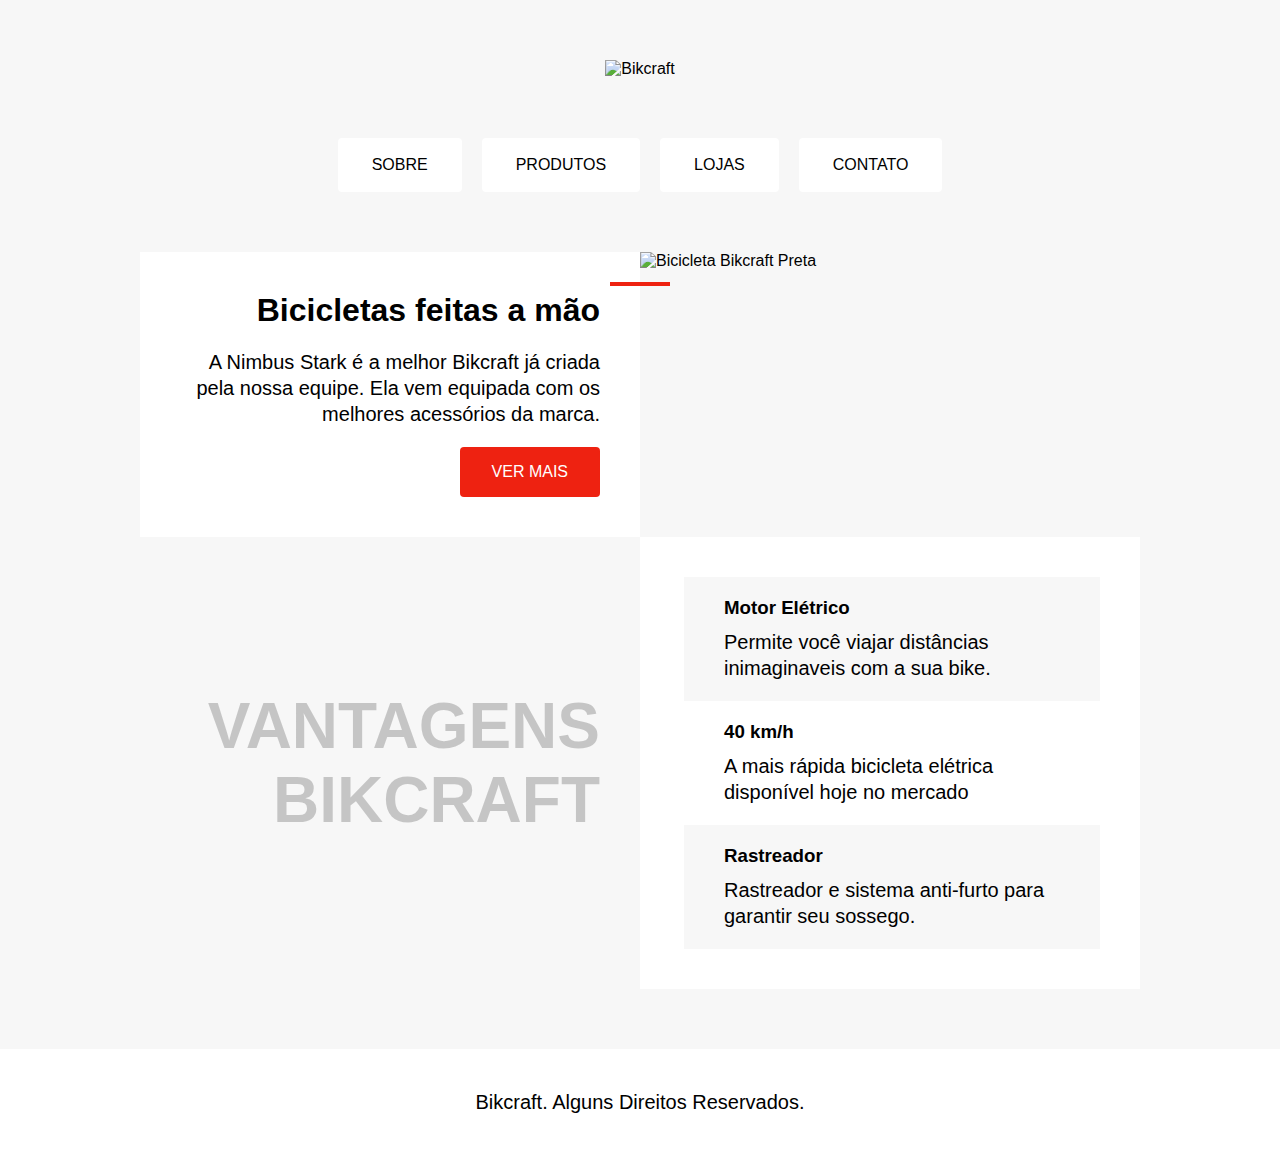
==== index.html @ d08aa744 "Add files via upload" ====
<!DOCTYPE html>
<html lang="pt-BR">
  <head>
    <meta charset="UTF-8" />
    <meta http-equiv="X-UA-Compatible" content="IE=edge" />
    <meta name="viewport" content="width=device-width, initial-scale=1.0" />
    <title>Bikcraft</title>
    <link rel="stylesheet" href="./style.css" />
  </head>
  <body>
    <header class="header">
      <img src="./img/bikcraft.svg" alt="Bikcraft" />
      <nav aria-label="primária">
        <ul class="menu">
          <li><a href="/">Sobre</a></li>
          <li><a href="/">Produtos</a></li>
          <li><a href="/">Lojas</a></li>
          <li><a href="/">Contato</a></li>
        </ul>
      </nav>
    </header>
    <main>
      <article class="conteudo">
        <div class="introducao" aria-labelledby="label-introducao">
          <h1 id="label-introducao">Bicicletas feitas a mão</h1>
          <p>
            A Nimbus Stark é a melhor Bikcraft já criada pela nossa equipe. Ela
            vem equipada com os melhores acessórios da marca.
          </p>
          <a class="botao" href="/">Ver Mais</a>
        </div>
        <div class="introducao-cover">
          <img
            class="imagem"
            src="./img/bicicleta.jpg"
            alt="Bicicleta Bikcraft Preta"
          />
        </div>
      </article>
      <article
        class="conteudo conteudo-vantagem"
        aria-labelledby="label-vantagens"
      >
        <h2 class="subtitulo" id="label-vantagens">Vantagens Bikcraft</h2>
        <ul class="vantagens">
          <li class="vantagens-item">
            <img src="./img/eletrica.svg" alt="" />
            <h3>Motor Elétrico</h3>
            <p>Permite você viajar distâncias inimaginaveis com a sua bike.</p>
          </li>
          <li class="vantagens-item">
            <img src="./img/velocidade.svg" alt="" />
            <h3>40 km/h</h3>
            <p>A mais rápida bicicleta elétrica disponível hoje no mercado</p>
          </li>
          <li class="vantagens-item">
            <img src="./img/rastreador.svg" alt="" />
            <h3>Rastreador</h3>
            <p>Rastreador e sistema anti-furto para garantir seu sossego.</p>
          </li>
        </ul>
      </article>
    </main>
    <footer class="rodape">
      <p>Bikcraft. Alguns Direitos Reservados.</p>
    </footer>
  </body>
</html>
---- style.css ----
body {
  font-family: Arial, Helvetica, sans-serif;
  margin: 0px;
  background: #f7f7f7;
  display: grid;
  gap: 60px;
  justify-items: center;
  margin-top: 60px;
}
img.imagem {
  max-width: 100%;
  display: block;
}
a {
  text-decoration: none;
}
ul {
  list-style: none;
  margin: 0px;
  padding: 0px;
}
p,
h1,
h2,
h3 {
  margin: 0px;
}
p {
  font-size: 1.25rem;
  line-height: 1.3;
}
.header {
  display: grid;
  justify-items: center;
  gap: 60px;
}
.menu {
  display: flex;
  flex-wrap: wrap;
  gap: 20px;
  justify-content: center;
}
.menu a {
  display: block;
  background: #fff;
  padding: 1rem 2rem;
  border-radius: 4px;
  color: #000;
  text-transform: uppercase;
  border: 2px solid #fff;
}
.menu a:hover {
  border: 2px solid #e21;
}
.conteudo {
  display: grid;
  grid-template-columns: 1fr 1fr;
  max-width: 1000px;
}
.introducao {
  background: #fff;
  padding: 40px;
  text-align: right;
  position: relative;
  display: grid;
  gap: 20px;
  align-content: center;
  justify-items: end;
}
.introducao::before {
  content: "";
  width: 60px;
  height: 4px;
  background: #e21;
  position: absolute;
  top: 30px;
  right: -30px;
}
.introducao-cover img {
  object-fit: cover;
  height: 100%;
}
.introducao h1 {
  font-size: 2rem;
}
.detalhe {
  width: 60px;
  height: 4px;
  background: #e21;
  position: absolute;
  top: 30px;
  right: -30px;
}
.botao {
  background: #e21;
  color: #fff;
  padding: 1rem 2rem;
  border-radius: 4px;
  text-transform: uppercase;
}
.botao:hover {
  background: #900;
}
.subtitulo {
  font-size: 4rem;
  text-transform: uppercase;
  color: rgba(0, 0, 0, 0.2);
  text-align: right;
  padding: 40px;
  align-self: center;
  background-image: url("./img/onda.svg");
}
.vantagens {
  background: #fff;
  padding: 40px;
}
.vantagens-item {
  display: grid;
  grid-template-columns: auto 1fr;
  gap: 10px 20px;
  padding: 20px;
  border-left: 4px solid #fff;
}
.vantagens-item:hover {
  border-left: 4px solid #e21;
}
.vantagens-item:nth-child(2n + 1) {
  background: #f7f7f7;
}
.vantagens-item p {
  grid-column: 2;
}
.rodape {
  background: #fff;
  width: 100%;
  text-align: center;
  padding: 40px;
  box-sizing: border-box;
}
@media (max-width: 1000px) {
  .conteudo-vantagem {
    grid-template-columns: 1fr;
  }
  .subtitulo {
    text-align: center;
  }
}
@media (max-width: 600px) {
  body {
    gap: 30px;
    margin-top: 20px;
  }
  .header {
    gap: 30px;
  }
  .conteudo {
    grid-template-columns: 1fr;
  }
  .introducao {
    text-align: left;
    justify-items: start;
  }
  .introducao::before {
    display: none;
  }
  .subtitulo {
    font-size: 3rem;
  }
}
@media (max-width: 400px) {
  .subtitulo {
    font-size: 2rem;
  }
  p {
    font-size: 1rem;
  }
}
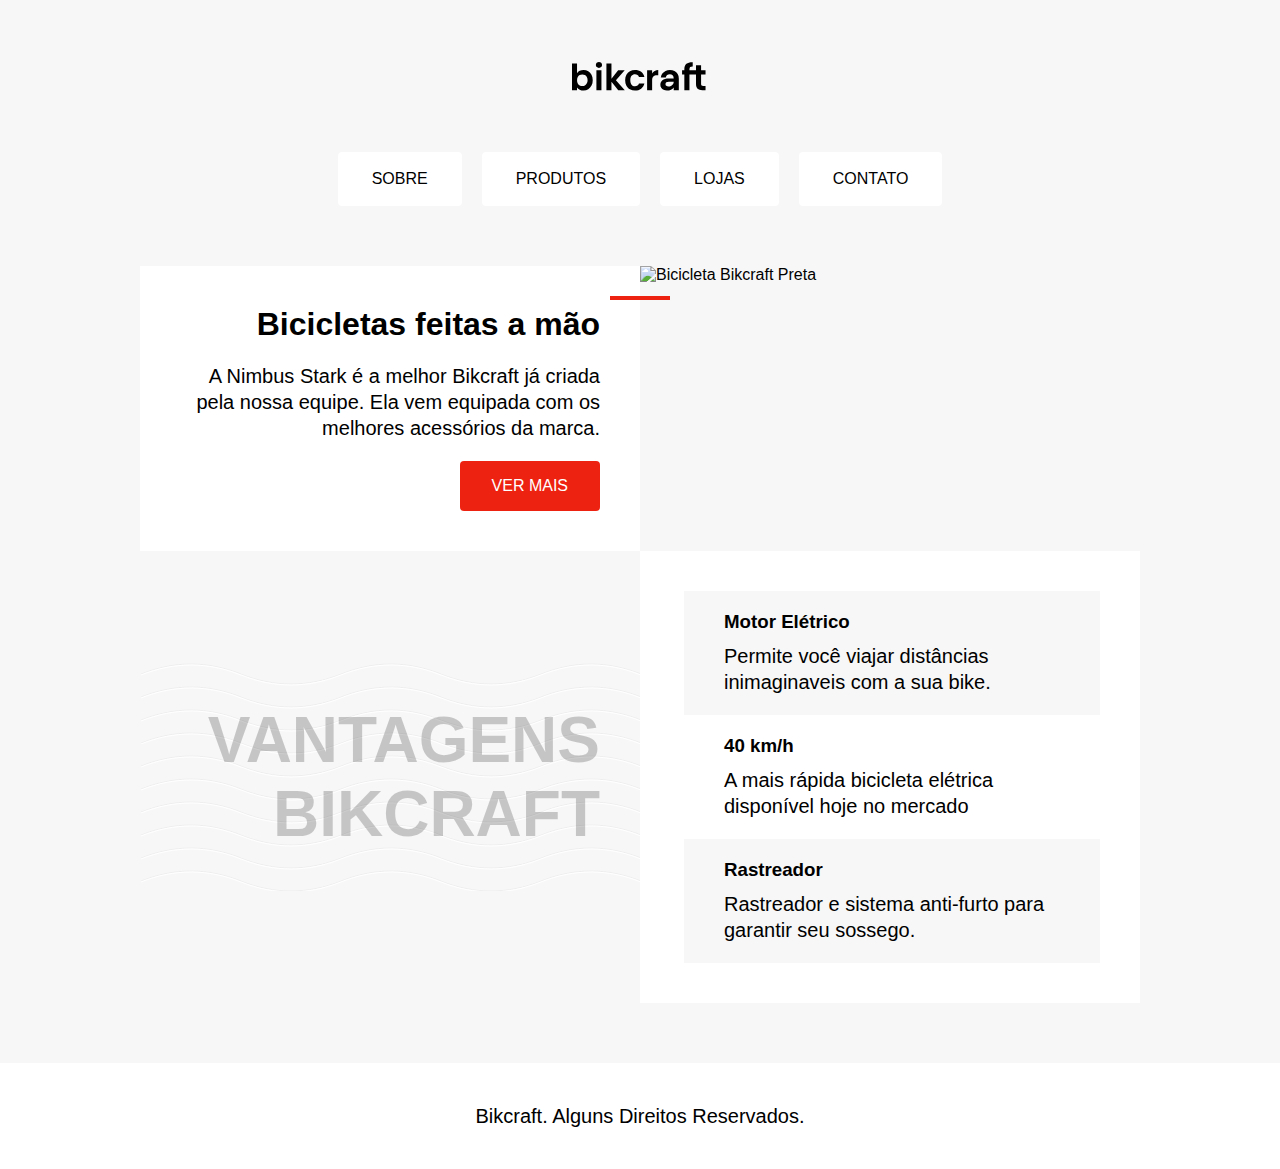
==== commit f10acda9: "Add files via upload" ====
--- a/index.html
+++ b/index.html
@@ -9,7 +9,18 @@
   </head>
   <body>
     <header class="header">
-      <img src="./img/bikcraft.svg" alt="Bikcraft" />
+      <svg
+        width="136"
+        height="32"
+        viewBox="0 0 136 32"
+        fill="none"
+        xmlns="http://www.w3.org/2000/svg"
+      >
+        <path
+          d="M5.04 13.196C5.688 12.236 6.576 11.456 7.704 10.856C8.856 10.256 10.164 9.956 11.628 9.956C13.332 9.956 14.868 10.376 16.236 11.216C17.628 12.056 18.72 13.256 19.512 14.816C20.328 16.352 20.736 18.14 20.736 20.18C20.736 22.22 20.328 24.032 19.512 25.616C18.72 27.176 17.628 28.388 16.236 29.252C14.868 30.116 13.332 30.548 11.628 30.548C10.14 30.548 8.832 30.26 7.704 29.684C6.6 29.084 5.712 28.316 5.04 27.38V30.224H0V3.584H5.04V13.196ZM15.588 20.18C15.588 18.98 15.336 17.948 14.832 17.084C14.352 16.196 13.704 15.524 12.888 15.068C12.1004 14.6131 11.2055 14.377 10.296 14.384C9.384 14.384 8.52 14.624 7.704 15.104C6.912 15.56 6.264 16.232 5.76 17.12C5.28 18.008 5.04 19.052 5.04 20.252C5.04 21.452 5.28 22.496 5.76 23.384C6.264 24.272 6.912 24.956 7.704 25.436C8.52 25.892 9.384 26.12 10.296 26.12C11.232 26.12 12.096 25.88 12.888 25.4C13.704 24.92 14.352 24.236 14.832 23.348C15.336 22.46 15.588 21.404 15.588 20.18ZM26.954 7.904C26.066 7.904 25.322 7.628 24.722 7.076C24.146 6.5 23.858 5.792 23.858 4.952C23.858 4.112 24.146 3.416 24.722 2.864C25.322 2.288 26.066 2 26.954 2C27.842 2 28.574 2.288 29.15 2.864C29.75 3.416 30.05 4.112 30.05 4.952C30.05 5.792 29.75 6.5 29.15 7.076C28.574 7.628 27.842 7.904 26.954 7.904ZM29.438 10.28V30.224H24.398V10.28H29.438ZM46.226 30.224L39.458 21.728V30.224H34.418V3.584H39.458V18.74L46.154 10.28H52.706L43.922 20.288L52.778 30.224H46.226ZM53.145 20.252C53.145 18.188 53.565 16.388 54.405 14.852C55.245 13.292 56.409 12.092 57.897 11.252C59.385 10.388 61.089 9.956 63.009 9.956C65.481 9.956 67.521 10.58 69.129 11.828C70.761 13.052 71.853 14.78 72.405 17.012H66.97C66.682 16.148 66.19 15.476 65.494 14.996C64.822 14.492 63.982 14.24 62.974 14.24C61.534 14.24 60.394 14.768 59.554 15.824C58.714 16.856 58.294 18.332 58.294 20.252C58.294 22.148 58.714 23.624 59.554 24.68C60.394 25.712 61.534 26.228 62.974 26.228C65.014 26.228 66.346 25.316 66.97 23.492H72.406C71.854 25.652 70.762 27.368 69.13 28.64C67.498 29.912 65.458 30.548 63.01 30.548C61.09 30.548 59.386 30.128 57.898 29.288C56.4218 28.4362 55.2125 27.1895 54.406 25.688C53.566 24.128 53.146 22.316 53.146 20.252H53.145ZM80.138 13.376C80.756 12.3495 81.6227 11.4952 82.658 10.892C83.714 10.292 84.914 9.992 86.258 9.992V15.284H84.926C83.342 15.284 82.142 15.656 81.326 16.4C80.534 17.144 80.138 18.44 80.138 20.288V30.224H75.098V10.28H80.138V13.376ZM101.712 27.38C101.16 28.292 100.26 29.06 99.012 29.684C97.764 30.284 96.42 30.584 94.98 30.584C93.732 30.584 92.604 30.332 91.596 29.828C90.588 29.324 89.796 28.628 89.22 27.74C88.644 26.852 88.356 25.832 88.356 24.68C88.356 22.832 89.04 21.32 90.408 20.144C91.8 18.968 93.876 18.38 96.636 18.38H101.712C101.664 17.108 101.292 16.1 100.596 15.356C99.924 14.588 98.988 14.204 97.788 14.204C96.732 14.204 95.856 14.492 95.16 15.068C94.464 15.62 94.02 16.4 93.828 17.408H88.788C89.028 15.968 89.544 14.684 90.336 13.556C91.1449 12.41 92.2362 11.4923 93.504 10.892C94.824 10.244 96.3 9.92 97.932 9.92C99.612 9.92 101.124 10.268 102.468 10.964C103.803 11.6289 104.916 12.6669 105.672 13.952C106.44 15.248 106.824 16.772 106.824 18.524V30.224H101.712V27.38ZM96.456 26.516C97.296 26.516 98.112 26.336 98.904 25.976C99.72 25.616 100.392 25.076 100.92 24.356C101.448 23.636 101.712 22.784 101.712 21.8V21.656H96.924C95.772 21.656 94.908 21.884 94.332 22.34C93.78 22.796 93.504 23.396 93.504 24.14C93.504 24.86 93.756 25.436 94.26 25.868C94.788 26.3 95.52 26.516 96.456 26.516ZM117.453 14.42V30.224H112.341V14.42H110.073V10.28H112.341V9.272C112.341 6.824 113.037 5.024 114.429 3.872C115.821 2.72 117.921 2.18 120.729 2.252V6.5C119.505 6.476 118.653 6.68 118.173 7.112C117.693 7.544 117.453 8.324 117.453 9.452V10.28H124.003V5.348H129.079V10.28H133.543V14.42H129.079V24.068C129.079 24.74 129.235 25.232 129.547 25.544C129.883 25.832 130.435 25.976 131.203 25.976H133.543V30.224H130.375C126.127 30.224 124.003 28.16 124.003 24.032V14.42H117.453Z"
+          fill="var(--texto)"
+        />
+      </svg>
       <nav aria-label="primária">
         <ul class="menu">
           <li><a href="/">Sobre</a></li>
--- a/style.css
+++ b/style.css
@@ -1,11 +1,30 @@
+:root {
+  --cor-primaria: #e21;
+  --cor-primaria-escura: #900;
+  --fundo-1: #f7f7f7;
+  --fundo-2: #fff;
+  --texto: #000;
+  --subtitulo: rgba(0, 0, 0, 0.2);
+  --onda: url("./img/onda-clara.svg");
+}
+@media (prefers-color-scheme: dark) {
+  :root {
+    --fundo-1: #111;
+    --fundo-2: #000;
+    --texto: #fff;
+    --subtitulo: rgba(255, 255, 255, 0.2);
+    --onda: url("./img/onda-escura.svg");
+  }
+}
 body {
   font-family: Arial, Helvetica, sans-serif;
   margin: 0px;
-  background: #f7f7f7;
+  background: var(--fundo-1);
   display: grid;
   gap: 60px;
   justify-items: center;
   margin-top: 60px;
+  color: var(--texto);
 }
 img.imagem {
   max-width: 100%;
@@ -42,15 +61,15 @@
 }
 .menu a {
   display: block;
-  background: #fff;
+  background: var(--fundo-2);
   padding: 1rem 2rem;
   border-radius: 4px;
-  color: #000;
+  color: var(--texto);
   text-transform: uppercase;
-  border: 2px solid #fff;
+  border: 2px solid var(--fundo-2);
 }
 .menu a:hover {
-  border: 2px solid #e21;
+  border: 2px solid var(--cor-primaria);
 }
 .conteudo {
   display: grid;
@@ -58,7 +77,7 @@
   max-width: 1000px;
 }
 .introducao {
-  background: #fff;
+  background: var(--fundo-2);
   padding: 40px;
   text-align: right;
   position: relative;
@@ -71,7 +90,7 @@
   content: "";
   width: 60px;
   height: 4px;
-  background: #e21;
+  background: var(--cor-primaria);
   position: absolute;
   top: 30px;
   right: -30px;
@@ -86,32 +105,32 @@
 .detalhe {
   width: 60px;
   height: 4px;
-  background: #e21;
+  background: var(--cor-primaria);
   position: absolute;
   top: 30px;
   right: -30px;
 }
 .botao {
-  background: #e21;
+  background: var(--cor-primaria);
   color: #fff;
   padding: 1rem 2rem;
   border-radius: 4px;
   text-transform: uppercase;
 }
 .botao:hover {
-  background: #900;
+  background: var(--cor-primaria-escura);
 }
 .subtitulo {
   font-size: 4rem;
   text-transform: uppercase;
-  color: rgba(0, 0, 0, 0.2);
+  color: var(--subtitulo);
   text-align: right;
   padding: 40px;
   align-self: center;
-  background-image: url("./img/onda.svg");
+  background-image: var(--onda);
 }
 .vantagens {
-  background: #fff;
+  background: var(--fundo-2);
   padding: 40px;
 }
 .vantagens-item {
@@ -119,19 +138,19 @@
   grid-template-columns: auto 1fr;
   gap: 10px 20px;
   padding: 20px;
-  border-left: 4px solid #fff;
+  border-left: 4px solid var(--fundo-2);
 }
 .vantagens-item:hover {
-  border-left: 4px solid #e21;
+  border-left: 4px solid var(--cor-primaria);
 }
 .vantagens-item:nth-child(2n + 1) {
-  background: #f7f7f7;
+  background: var(--fundo-1);
 }
 .vantagens-item p {
   grid-column: 2;
 }
 .rodape {
-  background: #fff;
+  background: var(--fundo-2);
   width: 100%;
   text-align: center;
   padding: 40px;
